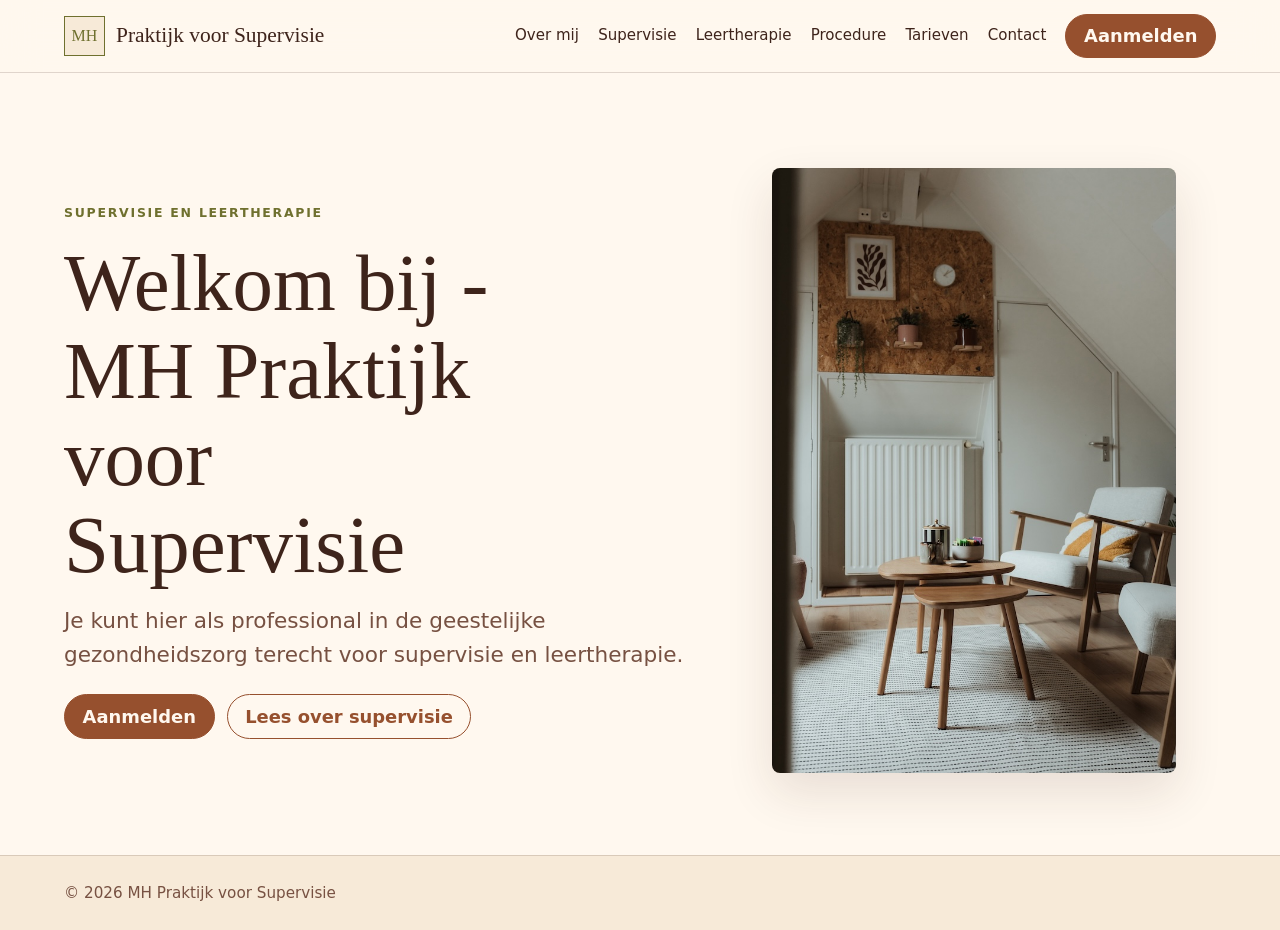
==== index.html @ 3b705be4 "First commit" ====
<!doctype html>
<html lang="nl">
  <head>
    <meta charset="utf-8">
    <meta name="viewport" content="width=device-width, initial-scale=1">
    <title>MH Praktijk voor Supervisie</title>
    <meta name="description" content="Supervisie en leertherapie voor professionals in de geestelijke gezondheidszorg.">
    <link rel="stylesheet" href="assets/css/styles.css">
  </head>
  <body>
    <a class="skip-link" href="#inhoud">Naar inhoud</a>
    <header class="site-header">
      <div class="header-inner">
        <a class="logo" href="index.html" aria-label="MH Praktijk Supervisie homepage">
          <span class="logo-mark" aria-hidden="true">MH</span>
          <span class="logo-text">
            <span class="logo-name">Praktijk voor Supervisie</span>
          </span>
        </a>
        <input class="nav-toggle-input" type="checkbox" id="nav-toggle" aria-label="Menu">
        <label class="menu-toggle" for="nav-toggle"><span aria-hidden="true"></span></label>
        <nav class="site-nav" id="site-nav" aria-label="Hoofdnavigatie">
          <ul>
            <li><a href="over-mij.html" class="site-nav-link">Over mij</a></li>
            <li><a href="supervisie.html" class="site-nav-link">Supervisie</a></li>
            <li><a href="leertherapie.html" class="site-nav-link">Leertherapie</a></li>
            <li><a href="procedure.html" class="site-nav-link">Procedure</a></li>
            <li><a href="tarieven.html" class="site-nav-link">Tarieven</a></li>
            <li><a href="contact.html" class="site-nav-link">Contact</a></li>
            <li><a class="button" href="contact.html">Aanmelden</a></li>
          </ul>
        </nav>
      </div>
    </header>
    <main id="inhoud">
      <section class="hero" aria-labelledby="page-title">
        <div class="hero-copy">
          <p class="eyebrow">Supervisie en leertherapie</p>
          <h1 id="page-title">Welkom bij &shy;MH Praktijk voor Supervisie</h1>
          <p class="lead">Je kunt hier als professional in de geestelijke gezondheidszorg terecht voor supervisie en leertherapie.</p>
          <div class="hero-actions">
            <a class="button" href="contact.html">Aanmelden</a>
            <a class="button button-soft" href="supervisie.html">Lees over supervisie</a>
          </div>
        </div>
        <figure class="photo-frame hero-photo">
          <img src="assets/img/home.jpg" alt="">
        </figure>
      </section>
    </main>
    <footer class="site-footer">
      <div class="footer-inner">
        <p>&copy; 2026 MH Praktijk voor Supervisie</p>
      </div>
    </footer>
  </body>
</html>
---- assets/css/styles.css ----
:root {
  --champagne: #f7ead8;
  --cream: #fff8ef;
  --sage: #a4a96a;
  --olive: #6f702e;
  --peach: #e8ad8b;
  --terracotta: #c9764d;
  --rust: #96502e;
  --brown: #3e241b;
  --soft-brown: #775142;
  --line: rgba(62, 36, 27, 0.16);
  --shadow: 0 1.2rem 3rem rgba(62, 36, 27, 0.12);
  --page: min(100% - clamp(1.1rem, 5vw, 4rem), 72rem);
  --radius: 0.5rem;
}

* {
  box-sizing: border-box;
}

html {
  scroll-behavior: smooth;
}

body {
  margin: 0;
  background: var(--cream);
  color: var(--brown);
  font-family: Inter, ui-sans-serif, system-ui, -apple-system, BlinkMacSystemFont, "Segoe UI", sans-serif;
  font-size: clamp(1rem, 0.96rem + 0.22vw, 1.12rem);
  line-height: 1.72;
}

img {
  display: block;
  max-width: 100%;
}

a {
  color: inherit;
}

:focus-visible {
  outline: 0.18rem solid var(--rust);
  outline-offset: 0.2rem;
}

.skip-link {
  position: absolute;
  left: 1rem;
  top: 1rem;
  z-index: 5;
  transform: translateY(-160%);
  background: var(--brown);
  color: var(--cream);
  padding: 0.55rem 0.8rem;
  text-decoration: none;
}

.skip-link:focus {
  transform: translateY(0);
}

.site-header {
  position: sticky;
  top: 0;
  z-index: 4;
  background: rgba(255, 248, 239, 0.94);
  border-bottom: 1px solid var(--line);
  backdrop-filter: blur(18px);
}

.header-inner {
  width: var(--page);
  margin: 0 auto;
  min-height: 4.5rem;
  display: flex;
  align-items: center;
  justify-content: space-between;
  gap: 1rem;
}

.logo {
  display: inline-flex;
  align-items: center;
  gap: 0.7rem;
  color: var(--brown);
  text-decoration: none;
}

.logo-mark {
  display: grid;
  place-items: center;
  width: 2.55rem;
  aspect-ratio: 1;
  border: 1px solid var(--olive);
  background: var(--champagne);
  color: var(--olive);
  font-family: Georgia, "Times New Roman", serif;
  font-size: 1rem;
  letter-spacing: 0;
}

.logo-text {
  display: grid;
  gap: 0.05rem;
}

.logo-name {
  font-family: Georgia, "Times New Roman", serif;
  font-size: clamp(1.05rem, 0.98rem + 0.45vw, 1.45rem);
  line-height: 1;
}

.logo-subtitle {
  color: var(--soft-brown);
  font-size: 0.72rem;
  letter-spacing: 0.08em;
  line-height: 1.1;
  text-transform: uppercase;
}

.nav-toggle-input {
  position: absolute;
  inline-size: 1px;
  block-size: 1px;
  margin: -1px;
  overflow: hidden;
  clip: rect(0 0 0 0);
  white-space: nowrap;
}

.menu-toggle {
  display: inline-flex;
  align-items: center;
  justify-content: center;
  width: 2.65rem;
  aspect-ratio: 1;
  border: 1px solid var(--line);
  border-radius: 999px;
  background: var(--champagne);
  color: var(--brown);
  cursor: pointer;
  list-style: none;
}

.menu-toggle span,
.menu-toggle span::before,
.menu-toggle span::after {
  display: block;
  width: 1.15rem;
  height: 0.1rem;
  background: currentColor;
  content: "";
  transition: transform 180ms ease, opacity 180ms ease;
}

.menu-toggle span {
  position: relative;
}

.menu-toggle span::before,
.menu-toggle span::after {
  position: absolute;
  left: 0;
}

.menu-toggle span::before {
  top: -0.38rem;
}

.menu-toggle span::after {
  top: 0.38rem;
}

.nav-toggle-input:checked + .menu-toggle span {
  background: transparent;
}

.nav-toggle-input:checked + .menu-toggle span::before {
  transform: translateY(0.38rem) rotate(45deg);
}

.nav-toggle-input:checked + .menu-toggle span::after {
  transform: translateY(-0.38rem) rotate(-45deg);
}

.site-nav {
  position: fixed;
  inset: 4.5rem 0 auto 0;
  display: none;
  background: var(--cream);
  border-bottom: 1px solid var(--line);
  box-shadow: var(--shadow);
}

.nav-toggle-input:checked ~ .site-nav {
  display: block;
}

.site-nav ul {
  width: var(--page);
  margin: 0 auto;
  padding: 1rem 0 1.3rem;
  display: grid;
  gap: 0.15rem;
  list-style: none;
}

.site-nav-link {
  display: block;
  /*padding: 0.7rem 0;*/
  color: var(--brown);
  text-decoration: none;
}

.site-nav-link[aria-current="page"] {
  color: var(--rust);
}

.site-nav .button {
  margin-top: 0.4rem;
}

.button,
button.button {
  display: inline-flex;
  align-items: center;
  justify-content: center;
  min-height: 2.8rem;
  padding: 0.72rem 1.1rem;
  border: 1px solid var(--rust);
  border-radius: 999px;
  background: var(--rust);
  color: var(--cream);
  font: inherit;
  font-weight: 650;
  line-height: 1.1;
  text-decoration: none;
  cursor: pointer;
}

.button:hover,
.button:focus-visible {
  background: var(--brown);
  border-color: var(--brown);
}

.button-soft {
  background: transparent;
  color: var(--rust);
}

.button-soft:hover,
.button-soft:focus-visible {
  background: var(--champagne);
  color: var(--brown);
}

main {
  min-height: 70vh;
}

.hero,
.page-hero,
.content-section,
.footer-inner {
  width: var(--page);
  margin: 0 auto;
}

.hero {
  padding: clamp(2rem, 6vw, 5.5rem) 0 clamp(2rem, 5vw, 4.5rem);
  display: grid;
  gap: clamp(1.6rem, 4vw, 3rem);
}

.hero-copy {
  display: grid;
  gap: 1rem;
  align-content: center;
}

.eyebrow {
  margin: 0;
  color: var(--olive);
  font-size: 0.78rem;
  font-weight: 700;
  letter-spacing: 0.14em;
  text-transform: uppercase;
}

h1,
h2,
h3 {
  margin: 0;
  font-family: Georgia, "Times New Roman", serif;
  font-weight: 500;
  line-height: 1.08;
}

h1 {
  max-width: 12ch;
  font-size: clamp(2.45rem, 1.85rem + 4vw, 5.25rem);
}

.page-hero h1 {
  max-width: 13ch;
  font-size: clamp(2.25rem, 1.9rem + 2.5vw, 4.5rem);
}

h2 {
  font-size: clamp(1.65rem, 1.35rem + 1.5vw, 2.6rem);
}

h3 {
  font-size: clamp(1.22rem, 1.08rem + 0.7vw, 1.65rem);
}

.lead {
  max-width: 42rem;
  margin: 0;
  color: var(--soft-brown);
  font-size: clamp(1.08rem, 1rem + 0.45vw, 1.35rem);
  line-height: 1.58;
}

.hero-actions {
  display: flex;
  flex-wrap: wrap;
  gap: 0.75rem;
  padding-top: 0.35rem;
}

.photo-frame {
  overflow: hidden;
  border-radius: var(--radius);
  background: var(--champagne);
  box-shadow: var(--shadow);
}

.hero-photo {
  /*aspect-ratio: 4 / 5;*/
}

.page-photo {
  /*aspect-ratio: 5 / 4;*/
  margin-top: clamp(1.6rem, 4vw, 2.75rem);
}

.photo-frame img {
  width: 100%;
  height: 100%;
  border-radius: 0;
  object-fit: cover;
}

.page-hero {
  padding: clamp(1.8rem, 5vw, 4.5rem) 0 clamp(1.5rem, 4vw, 3.25rem);
  display: grid;
  gap: clamp(1.2rem, 4vw, 2.75rem);
}

.page-intro {
  display: grid;
  gap: 1rem;
  align-content: end;
}

.content-section {
  padding: 0 0 clamp(2.6rem, 6vw, 5.5rem);
}

.copy {
  max-width: 48rem;
  display: grid;
  gap: 1.1rem;
}

.copy p,
.copy ul {
  margin: 0;
}

.copy ul {
  padding-left: 1.2rem;
}

.soft-panel {
  padding: clamp(1.1rem, 4vw, 2rem);
  border: 1px solid var(--line);
  border-radius: var(--radius);
  background: rgba(247, 234, 216, 0.56);
}

.rates {
  display: grid;
  gap: 1rem;
}

.rate-group {
  padding: clamp(1rem, 3vw, 1.5rem);
  border: 1px solid var(--line);
  border-radius: var(--radius);
  background: var(--champagne);
}

.rate-group h2 {
  margin-bottom: 0.85rem;
}

.rate-list {
  display: grid;
  gap: 0.7rem;
  margin: 0;
}

.rate-list div {
  display: grid;
  gap: 0.15rem;
  padding-top: 0.7rem;
  border-top: 1px solid var(--line);
}

.rate-list dt {
  font-weight: 700;
}

.rate-list dd {
  margin: 0;
  color: var(--soft-brown);
}

.contact-layout {
  display: grid;
  gap: clamp(1.4rem, 4vw, 2.5rem);
}

address {
  font-style: normal;
}

.contact-list {
  display: grid;
  gap: 0.8rem;
  margin: 0;
}

.contact-list dt {
  color: var(--olive);
  font-size: 0.78rem;
  font-weight: 800;
  letter-spacing: 0.12em;
  text-transform: uppercase;
}

.contact-list dd {
  margin: 0;
}

.form {
  display: grid;
  gap: 1rem;
}

.field {
  display: grid;
  gap: 0.35rem;
}

label {
  font-weight: 700;
}

input,
textarea {
  width: 100%;
  border: 1px solid var(--line);
  border-radius: var(--radius);
  background: rgba(255, 248, 239, 0.82);
  color: var(--brown);
  font: inherit;
  padding: 0.75rem 0.85rem;
}

textarea {
  min-height: 9rem;
  resize: vertical;
}

.form-note {
  margin: 0;
  color: var(--soft-brown);
  font-size: 0.95rem;
}

.site-footer {
  border-top: 1px solid var(--line);
  background: var(--champagne);
}

.footer-inner {
  padding: 1.5rem 0;
  display: grid;
  gap: 0.5rem;
  color: var(--soft-brown);
  font-size: 0.95rem;
}

.footer-inner p {
  margin: 0;
}

@media (min-width: 48rem) {
  .hero {
    grid-template-columns: minmax(0, 1fr) minmax(17rem, 0.78fr);
    align-items: center;
  }

  .hero-photo {
    max-width: 34rem;
    /*aspect-ratio: 4 / 4.7;*/
  }

  .page-photo {
    max-width: 42rem;
    /*aspect-ratio: 4 / 4.2;*/
  }

  .contact-layout,
  .rates {
    grid-template-columns: repeat(2, minmax(0, 1fr));
    align-items: start;
  }
}

@media (min-width: 64rem) {
  .content-section {
    display: grid;
    grid-template-columns: minmax(0, 1fr) minmax(17rem, 0.78fr);
    align-items: start;
    gap: clamp(1.8rem, 4vw, 3.5rem);
  }

  .content-section > .photo-frame {
    margin-top: 0;
  }

  .content-section > .copy,
  .content-section > .rates,
  .content-section > .contact-layout {
    max-width: none;
  }

  .contact-layout {
    grid-template-columns: 1fr;
  }
}

@media (min-width: 64rem) {
  .menu-toggle {
    display: none;
  }

  .site-nav {
    position: static;
    display: block;
    background: transparent;
    border: 0;
    box-shadow: none;
  }

  .site-nav ul {
    width: auto;
    padding: 0;
    display: flex;
    align-items: center;
    gap: clamp(0.75rem, 1.5vw, 1.25rem);
  }

  .site-nav-link {
    /*padding: 0.35rem 0;*/
    font-size: 0.94rem;
  }

  .site-nav-link:hover {
    color: var(--rust);
  }

  .site-nav .button {
    margin-top: 0;
  }
}
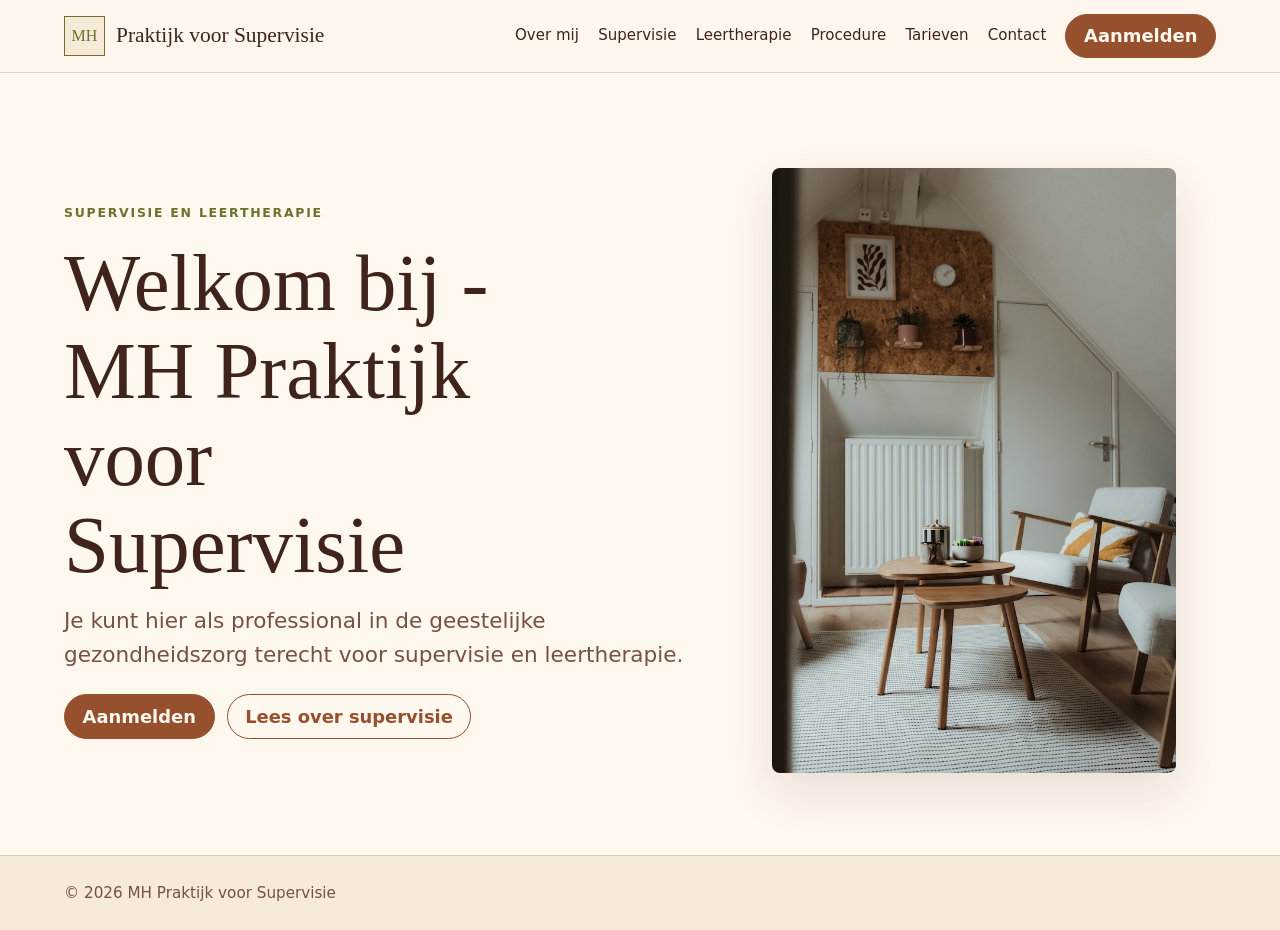
==== commit f67b4c35: "Update logo link to root URL" ====
--- a/index.html
+++ b/index.html
@@ -11,7 +11,7 @@
     <a class="skip-link" href="#inhoud">Naar inhoud</a>
     <header class="site-header">
       <div class="header-inner">
-        <a class="logo" href="index.html" aria-label="MH Praktijk Supervisie homepage">
+        <a class="logo" href="/" aria-label="MH Praktijk Supervisie homepage">
           <span class="logo-mark" aria-hidden="true">MH</span>
           <span class="logo-text">
             <span class="logo-name">Praktijk voor Supervisie</span>
--- a/assets/css/styles.css
+++ b/assets/css/styles.css
@@ -24,7 +24,7 @@
 
 body {
   margin: 0;
-  background: var(--cream);
+  background: var(--champagne);
   color: var(--brown);
   font-family: Inter, ui-sans-serif, system-ui, -apple-system, BlinkMacSystemFont, "Segoe UI", sans-serif;
   font-size: clamp(1rem, 0.96rem + 0.22vw, 1.12rem);
@@ -259,6 +259,7 @@
 
 main {
   min-height: 70vh;
+  background-color: var(--cream);
 }
 
 .hero,
